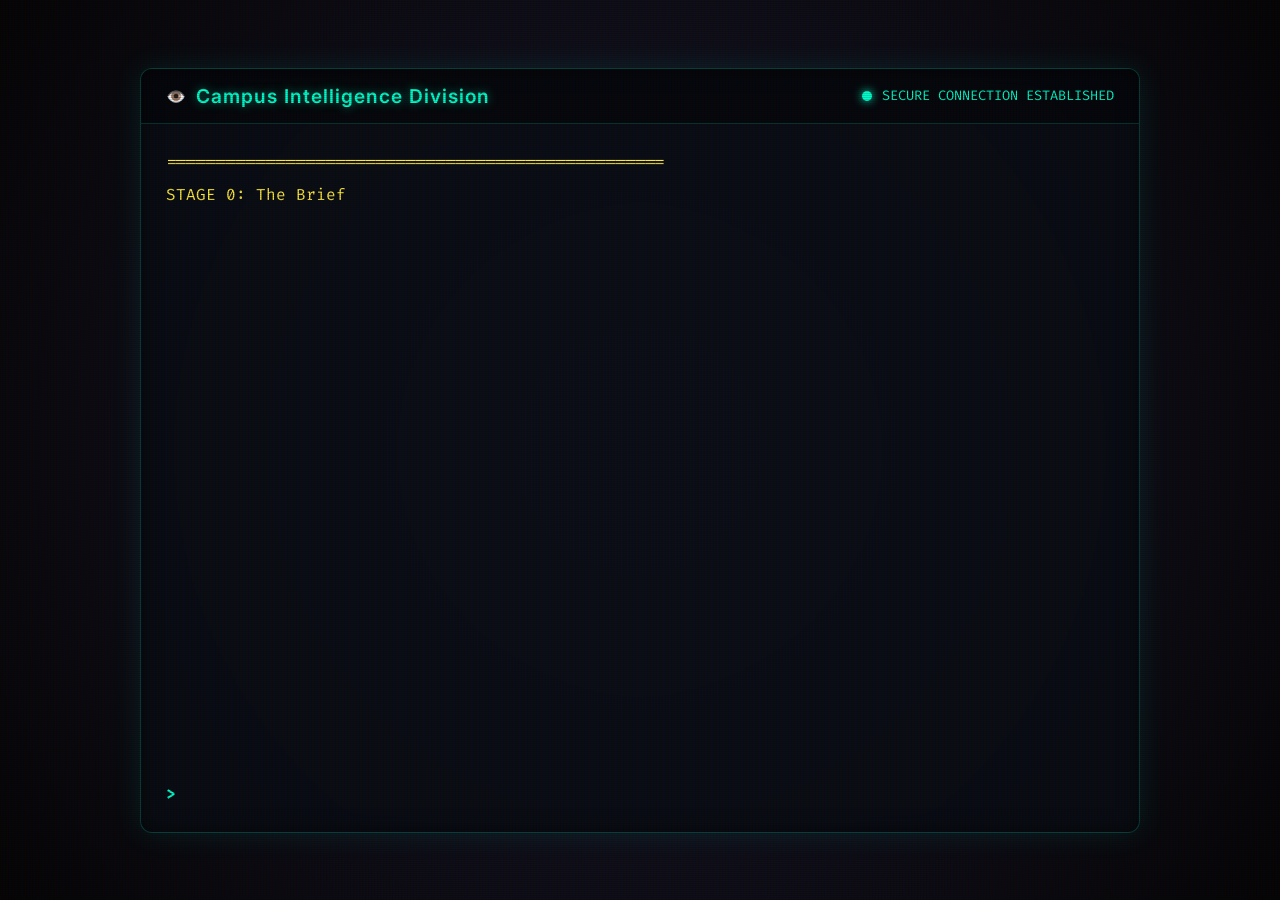
==== index.html @ 17557a8e "Add files via upload" ====
<!DOCTYPE html>
<html lang="en">

<head>
    <meta charset="UTF-8">
    <meta name="viewport" content="width=device-width, initial-scale=1.0">
    <title>Operation: Phantom Thread</title>
    <link href="https://fonts.googleapis.com/css2?family=Fira+Code:wght@400;600&family=Inter:wght@400;600&display=swap"
        rel="stylesheet">
    <link rel="stylesheet" href="style.css">
</head>

<body>
    <div class="crt-overlay"></div>
    <div class="container">
        <header>
            <div class="logo">
                <span class="icon">👁️</span>
                <h1>Campus Intelligence Division</h1>
            </div>
            <div class="status-bar">
                <span class="status-indicator"></span>
                <span class="status-text">SECURE CONNECTION ESTABLISHED</span>
            </div>
        </header>

        <main id="terminal">
            <div id="output"></div>
            <div class="input-line">
                <span class="prompt-symbol">&gt;</span>
                <input type="text" id="command-input" autocomplete="off" spellcheck="false" autofocus>
            </div>
        </main>
    </div>

    <script src="script.js"></script>
</body>

</html>
---- style.css ----
:root {
    --bg-color: #050505;
    --term-bg: rgba(10, 15, 20, 0.85);
    --primary-color: #00ffcc;
    --text-color: #e0e0e0;
    --error-color: #ff3366;
    --font-mono: 'Fira Code', monospace;
    --font-sans: 'Inter', sans-serif;
}

* {
    box-sizing: border-box;
    margin: 0;
    padding: 0;
}

body {
    background-color: var(--bg-color);
    background-image: radial-gradient(circle at 50% 50%, #1a1a2e 0%, #050505 100%);
    color: var(--text-color);
    font-family: var(--font-sans);
    height: 100vh;
    display: flex;
    justify-content: center;
    align-items: center;
    overflow: hidden;
}

.crt-overlay {
    position: fixed;
    top: 0;
    left: 0;
    width: 100vw;
    height: 100vh;
    background: linear-gradient(rgba(18, 16, 16, 0) 50%, rgba(0, 0, 0, 0.25) 50%), linear-gradient(90deg, rgba(255, 0, 0, 0.06), rgba(0, 255, 0, 0.02), rgba(0, 0, 255, 0.06));
    background-size: 100% 2px, 3px 100%;
    z-index: 999;
    pointer-events: none;
    opacity: 0.6;
}

.container {
    width: 90%;
    max-width: 1000px;
    height: 85vh;
    background: var(--term-bg);
    border-radius: 12px;
    border: 1px solid rgba(0, 255, 204, 0.2);
    box-shadow: 0 0 30px rgba(0, 255, 204, 0.1), inset 0 0 20px rgba(0, 0, 0, 0.5);
    display: flex;
    flex-direction: column;
    backdrop-filter: blur(10px);
    position: relative;
    z-index: 10;
    overflow: hidden;
}

header {
    display: flex;
    justify-content: space-between;
    align-items: center;
    padding: 15px 25px;
    background: rgba(0, 0, 0, 0.4);
    border-bottom: 1px solid rgba(0, 255, 204, 0.2);
}

.logo {
    display: flex;
    align-items: center;
    gap: 10px;
}

.logo h1 {
    font-size: 1.2rem;
    font-weight: 600;
    letter-spacing: 1px;
    color: var(--primary-color);
    text-shadow: 0 0 10px rgba(0, 255, 204, 0.5);
}

.status-bar {
    display: flex;
    align-items: center;
    gap: 10px;
    font-family: var(--font-mono);
    font-size: 0.85rem;
    color: var(--primary-color);
}

.status-indicator {
    width: 10px;
    height: 10px;
    background-color: var(--primary-color);
    border-radius: 50%;
    box-shadow: 0 0 10px var(--primary-color);
    animation: blink 2s infinite;
}

@keyframes blink {

    0%,
    100% {
        opacity: 1;
    }

    50% {
        opacity: 0.3;
    }
}

main#terminal {
    flex: 1;
    padding: 25px;
    display: flex;
    flex-direction: column;
    overflow-y: auto;
    font-family: var(--font-mono);
    font-size: 1rem;
    line-height: 1.6;
    scroll-behavior: smooth;
}

main#terminal::-webkit-scrollbar {
    width: 8px;
}

main#terminal::-webkit-scrollbar-track {
    background: rgba(0, 0, 0, 0.2);
}

main#terminal::-webkit-scrollbar-thumb {
    background: rgba(0, 255, 204, 0.3);
    border-radius: 4px;
}

#output {
    display: flex;
    flex-direction: column;
    gap: 8px;
    margin-bottom: 20px;
}

.line {
    opacity: 0;
    transform: translateY(10px);
    animation: fadeUp 0.3s forwards ease-out;
}

.line.system {
    color: #ffeb3b;
}

.line.error {
    color: var(--error-color);
    text-shadow: 0 0 5px rgba(255, 51, 102, 0.5);
}

.line.director {
    color: var(--primary-color);
    text-shadow: 0 0 5px rgba(0, 255, 204, 0.3);
}

.line.player {
    color: #fff;
    opacity: 0.7;
}

.line.hint {
    color: #aa00ff;
    font-style: italic;
}

@keyframes fadeUp {
    to {
        opacity: 1;
        transform: translateY(0);
    }
}

.input-line {
    display: flex;
    align-items: center;
    gap: 10px;
    margin-top: auto;
}

.prompt-symbol {
    color: var(--primary-color);
    font-weight: bold;
}

#command-input {
    flex: 1;
    background: transparent;
    border: none;
    color: #fff;
    font-family: var(--font-mono);
    font-size: 1rem;
    outline: none;
    caret-color: var(--primary-color);
}
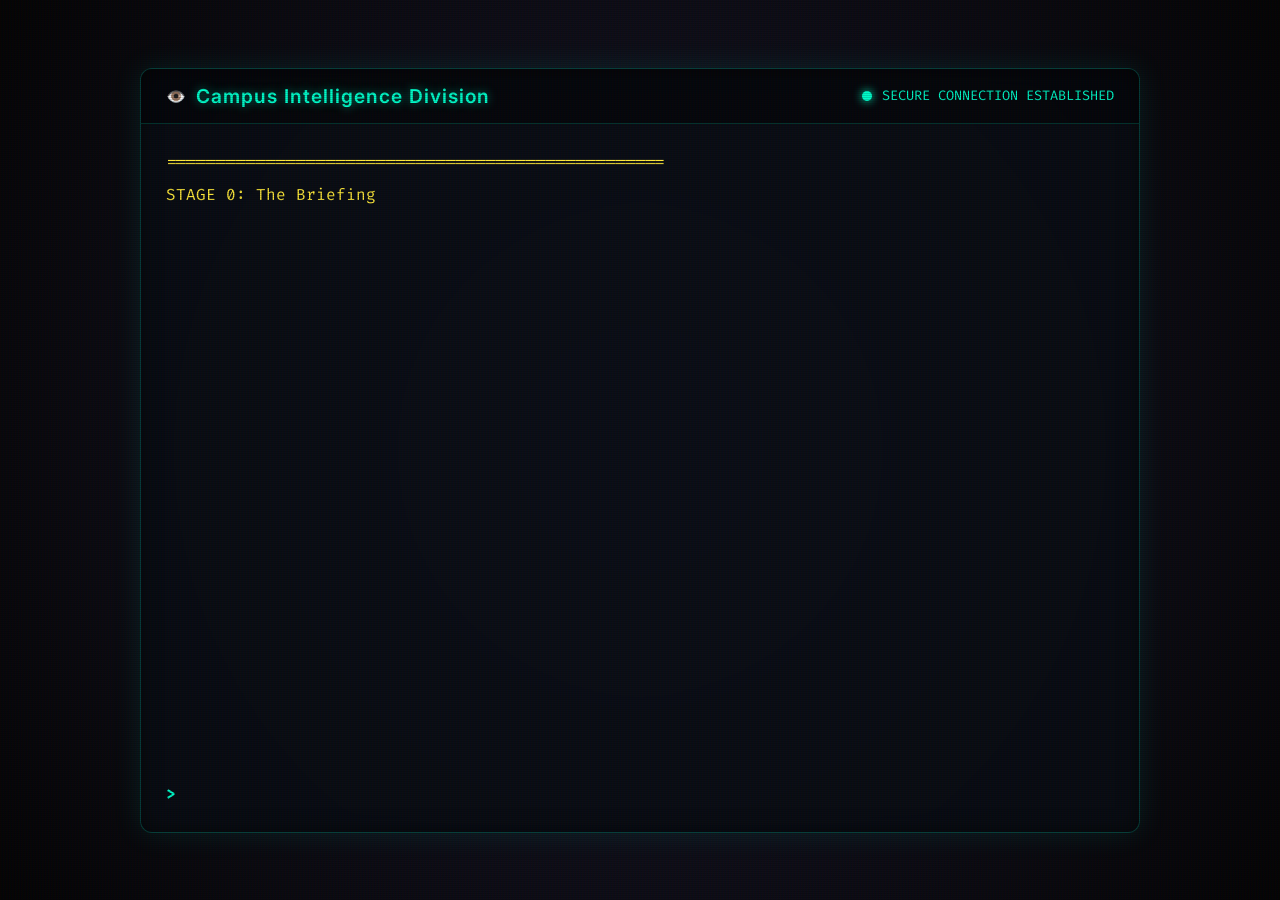
==== commit 14438969: "Final upload" ====
--- a/index.html
+++ b/index.html
@@ -3,7 +3,7 @@
 
 <head>
     <meta charset="UTF-8">
-    <meta name="viewport" content="width=device-width, initial-scale=1.0">
+    <meta name="viewport" content="width=device-width, initial-scale=1.0, user-scalable=no">
     <title>Operation: Phantom Thread</title>
     <link href="https://fonts.googleapis.com/css2?family=Fira+Code:wght@400;600&family=Inter:wght@400;600&display=swap"
         rel="stylesheet">
@@ -12,7 +12,7 @@
 
 <body>
     <div class="crt-overlay"></div>
-    <div class="container">
+    <div class="container" id="terminal-container">
         <header>
             <div class="logo">
                 <span class="icon">👁️</span>
@@ -33,6 +33,17 @@
         </main>
     </div>
 
+    <!-- Captcha Overlay -->
+    <div id="captcha-overlay" class="hidden">
+        <div class="captcha-modal">
+            <div class="captcha-header">
+                <h2>SECURITY VERIFICATION REQUIRED</h2>
+                <span id="captcha-timer"></span>
+            </div>
+            <div id="captcha-content"></div>
+        </div>
+    </div>
+
     <script src="script.js"></script>
 </body>
 
--- a/style.css
+++ b/style.css
@@ -198,4 +198,207 @@
     font-size: 1rem;
     outline: none;
     caret-color: var(--primary-color);
+}
+
+/* Captcha Overlay */
+.hidden {
+    display: none !important;
+}
+
+#captcha-overlay {
+    position: fixed;
+    top: 0;
+    left: 0;
+    width: 100vw;
+    height: 100vh;
+    background: rgba(0, 0, 0, 0.85);
+    backdrop-filter: blur(5px);
+    z-index: 1000;
+    display: flex;
+    justify-content: center;
+    align-items: center;
+}
+
+.captcha-modal {
+    background: var(--term-bg);
+    border: 1px solid var(--primary-color);
+    box-shadow: 0 0 20px rgba(0, 255, 204, 0.2);
+    width: 90%;
+    max-width: 600px;
+    padding: 20px;
+    border-radius: 4px;
+    font-family: var(--font-mono);
+}
+
+.captcha-header {
+    border-bottom: 1px solid var(--primary-color);
+    padding-bottom: 10px;
+    margin-bottom: 20px;
+    display: flex;
+    justify-content: space-between;
+    align-items: center;
+}
+
+.captcha-header h2 {
+    color: var(--error-color);
+    font-size: 1.2rem;
+    margin: 0;
+    text-transform: uppercase;
+    animation: pulse-red 2s infinite;
+}
+
+@keyframes pulse-red {
+    0%, 100% { text-shadow: 0 0 5px var(--error-color); }
+    50% { text-shadow: 0 0 15px var(--error-color); }
+}
+
+/* Game 1: DDoS Clicker */
+.ddos-container {
+    position: relative;
+    height: 300px;
+    width: 100%;
+}
+.ddos-btn {
+    position: absolute;
+    top: 50%;
+    left: 50%;
+    transform: translate(-50%, -50%);
+    background: #ff3333;
+    border: 4px solid #aa0000;
+    border-radius: 50%;
+    width: 150px;
+    height: 150px;
+    font-size: 1.5rem;
+    font-weight: bold;
+    color: white;
+    cursor: pointer;
+    box-shadow: 0 10px 0 #aa0000, 0 15px 20px rgba(0,0,0,0.5);
+    transition: transform 0.1s;
+    user-select: none;
+    display: flex;
+    justify-content: center;
+    align-items: center;
+    text-align: center;
+}
+.ddos-btn:active {
+    transform: translate(-50%, -45%);
+    box-shadow: 0 5px 0 #aa0000, 0 5px 10px rgba(0,0,0,0.5);
+}
+.ddos-boost {
+    position: absolute;
+    background: gold;
+    border: 2px solid darkgoldenrod;
+    border-radius: 50%;
+    width: 60px;
+    height: 60px;
+    font-size: 0.8rem;
+    font-weight: bold;
+    color: black;
+    cursor: pointer;
+    z-index: 10;
+    display: flex;
+    justify-content: center;
+    align-items: center;
+    text-align: center;
+    animation: pulse 1s infinite;
+}
+
+/* Game 2: Whack-a-Virus */
+.whack-grid {
+    display: grid;
+    grid-template-columns: repeat(3, 1fr);
+    grid-template-rows: repeat(3, 1fr);
+    gap: 10px;
+    height: 300px;
+    width: 300px;
+    margin: 0 auto;
+}
+.whack-hole {
+    background: rgba(0,0,0,0.5);
+    border: 2px solid #333;
+    border-radius: 10px;
+    display: flex;
+    justify-content: center;
+    align-items: center;
+    font-size: 3rem;
+    cursor: crosshair;
+    user-select: none;
+    overflow: hidden;
+    position: relative;
+}
+.whack-entity {
+    position: absolute;
+    bottom: -100%;
+    transition: bottom 0.15s ease-out;
+}
+.whack-entity.up {
+    bottom: 10%;
+}
+
+/* Game 3: Packet Intercept */
+.catch-container {
+    position: relative;
+    height: 300px;
+    width: 100%;
+    background: #111;
+    border: 2px solid var(--primary-color);
+    overflow: hidden;
+    cursor: none;
+}
+.catch-paddle {
+    position: absolute;
+    bottom: 10px;
+    left: 50%;
+    transform: translateX(-50%);
+    width: 60px;
+    height: 15px;
+    background: var(--primary-color);
+    border-radius: 10px;
+}
+.catch-packet {
+    position: absolute;
+    width: 15px;
+    height: 15px;
+    border-radius: 50%;
+}
+.packet-good { background: #00ffcc; box-shadow: 0 0 10px #00ffcc; }
+.packet-bad { background: #ff3366; box-shadow: 0 0 10px #ff3366; }
+
+/* Game 4: Crypto Miner */
+.miner-container {
+    display: flex;
+    flex-direction: column;
+    align-items: center;
+    gap: 20px;
+}
+.miner-coin {
+    font-size: 5rem;
+    cursor: pointer;
+    user-select: none;
+    transition: transform 0.1s;
+}
+.miner-coin:active {
+    transform: scale(0.9);
+}
+.miner-store {
+    width: 100%;
+    display: flex;
+    flex-direction: column;
+    gap: 10px;
+}
+.miner-item {
+    display: flex;
+    justify-content: space-between;
+    background: rgba(255,255,255,0.05);
+    padding: 10px;
+    border: 1px solid #333;
+    cursor: pointer;
+}
+.miner-item:hover:not(.disabled) {
+    background: rgba(0, 255, 204, 0.1);
+    border-color: var(--primary-color);
+}
+.miner-item.disabled {
+    opacity: 0.5;
+    cursor: not-allowed;
 }
